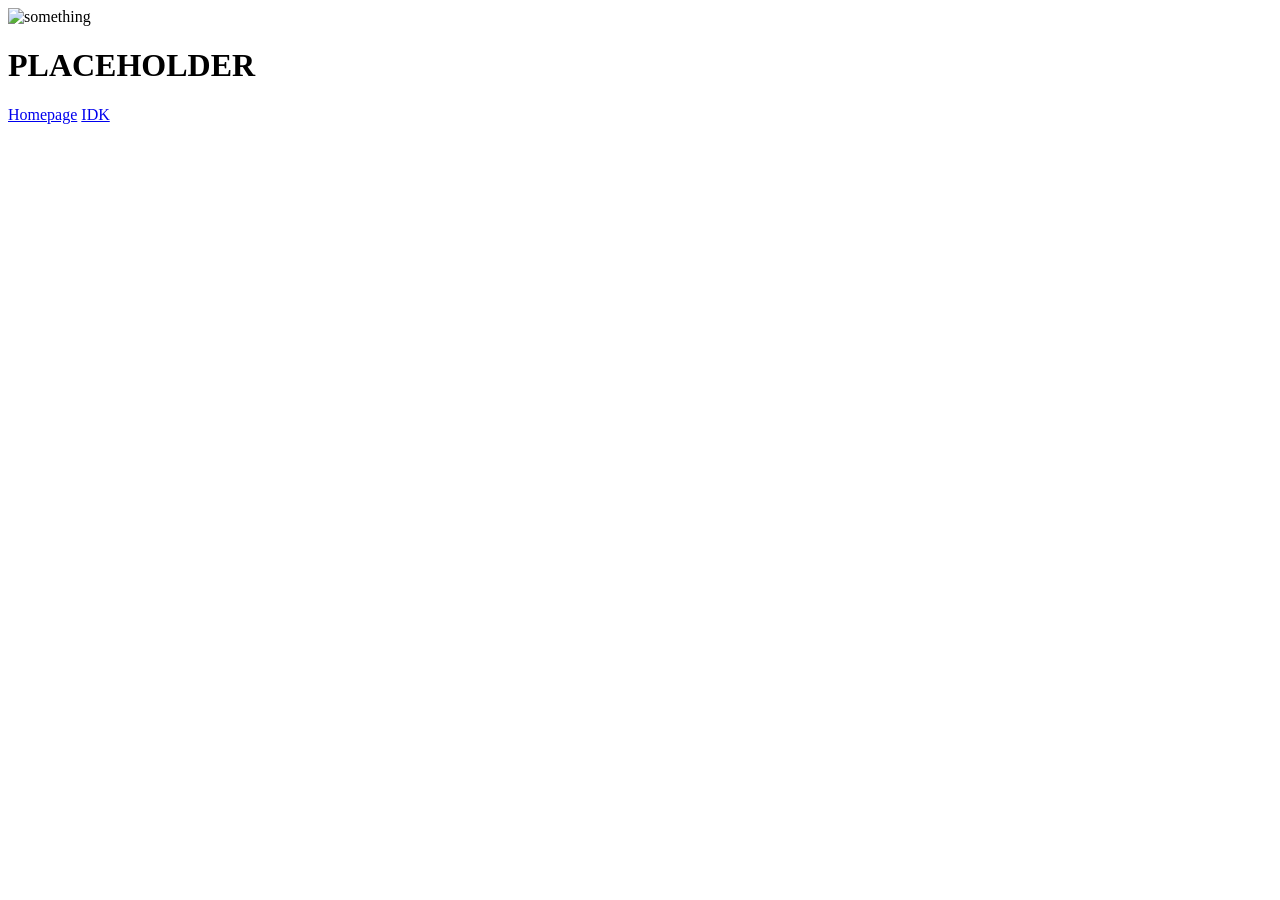
==== about.html @ beac8714 "codes" ====
<!DOCTYPE html>
<html lang="en">
<head>
    <meta charset="UTF-8">
    <meta name="viewport" content="width=device-width, initial-scale=1.0">
    <title>About Send Tributes</title>
</head>
<body>
    <main>

        <header>
            <img src="./" alt="something">
            <h1>PLACEHOLDER</h1>
            <a href="./index.html">Homepage</a>
            <a href="./IDk-Page.html">IDK</a>
        </header>

        <aside>


        </aside>

        <aside>


        </aside>

        <footer>

        </footer>
    </main>
</body>
</html>
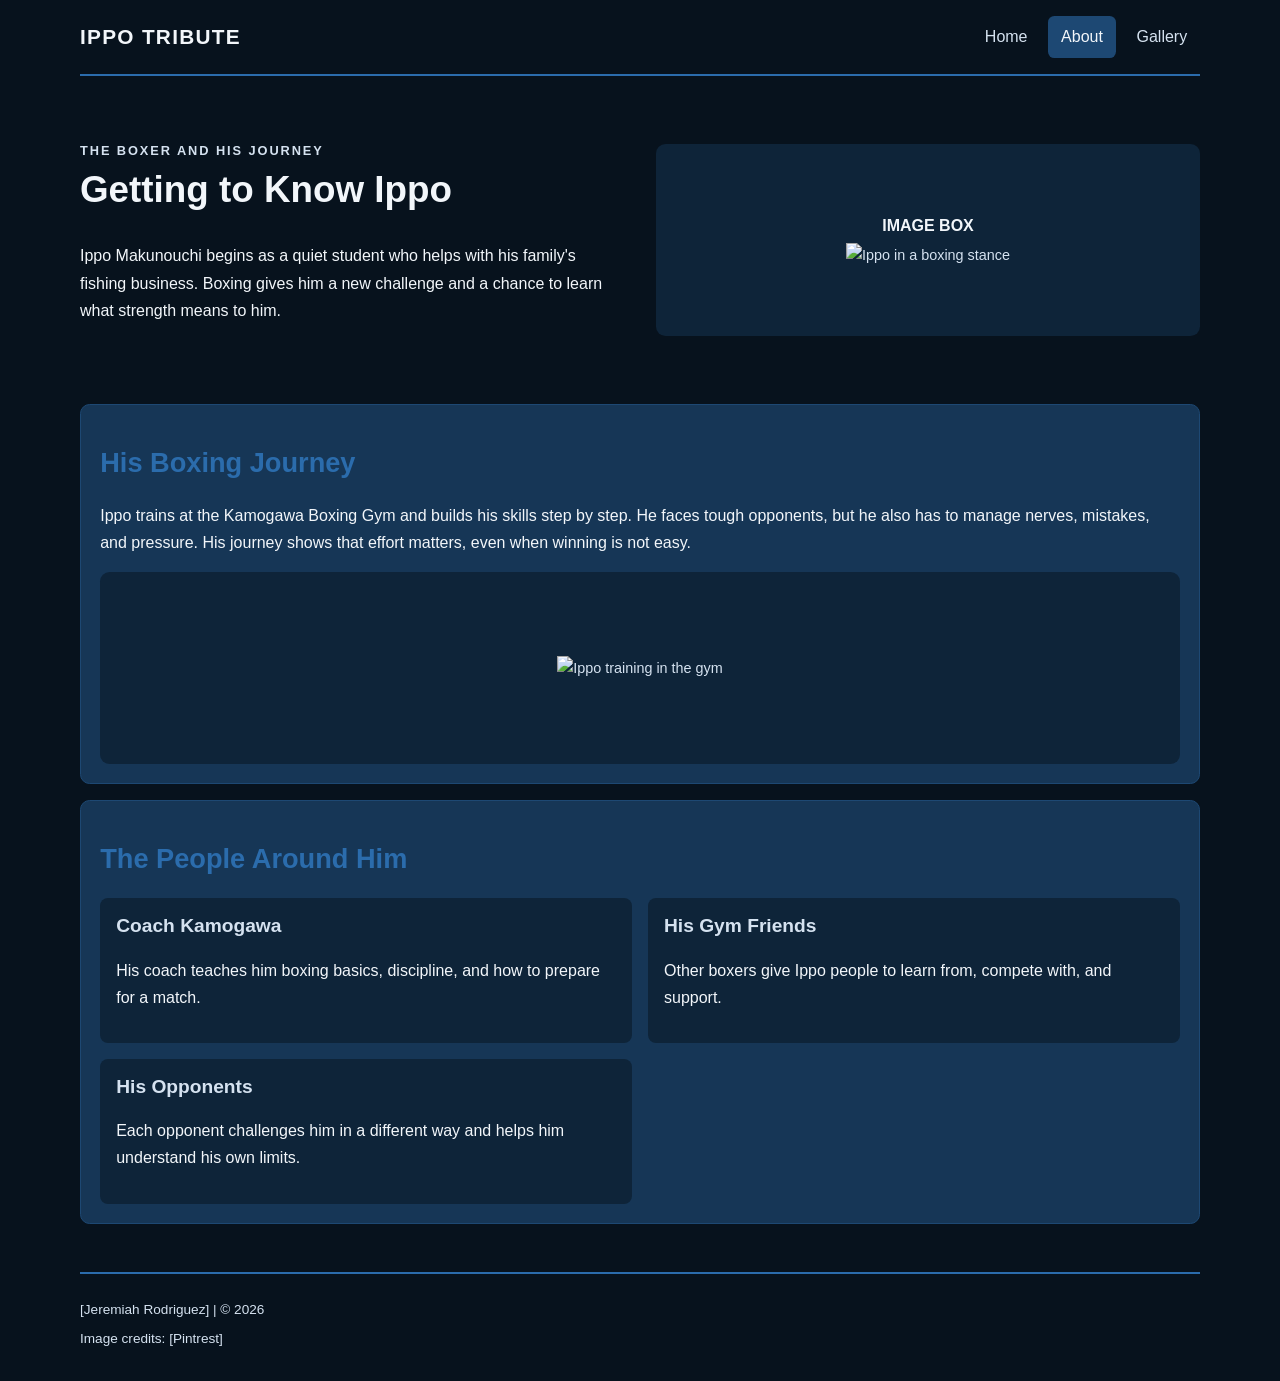
==== commit 1c7782f4: "coding good rock tuff" ====
--- a/about.html
+++ b/about.html
@@ -1,33 +1,73 @@
+<!-- ABOUT HTML -->
 <!DOCTYPE html>
 <html lang="en">
 <head>
     <meta charset="UTF-8">
     <meta name="viewport" content="width=device-width, initial-scale=1.0">
-    <title>About Send Tributes</title>
+    <meta name="description" content="Learn about Ippo Makunouchi, his boxing journey, and the people around him.">
+    <title>Ippo Tribute | About</title>
+    <link rel="stylesheet" href="./about.css">
 </head>
 <body>
-    <main>
-
-        <header>
-            <img src="./" alt="something">
-            <h1>PLACEHOLDER</h1>
-            <a href="./index.html">Homepage</a>
-            <a href="./IDk-Page.html">IDK</a>
+    <div class="page">
+        <header class="site-header">
+            <a class="site-logo" href="./index.html">IPPO TRIBUTE</a>
+            <nav class="site-nav" aria-label="Main navigation">
+                <a class="nav-link" href="./index.html">Home</a>
+                <a class="nav-link nav-link-current" href="./about.html" aria-current="page">About</a>
+                <a class="nav-link" href="./gallery.html">Gallery</a>
+            </nav>
         </header>
 
-        <aside>
+        <main class="site-main">
+            <section class="hero">
+                <div class="hero-text">
+                    <p class="eyebrow">THE BOXER AND HIS JOURNEY</p>
+                    <h1>Getting to Know Ippo</h1>
+                    <p>Ippo Makunouchi begins as a quiet student who helps with his family's fishing business. 
+                        Boxing gives him a new challenge and a chance to learn what strength means to him.</p>
+                </div>
+                <div class="picture hero-image">
+                    <p>IMAGE BOX</p>
+                    <span>
+                        <img src="./images/stance (1).avif" alt="Ippo in a boxing stance" />
+                    </span>
+                </div>
+            </section>
 
+            <section class="content-section">
+                <h2>His Boxing Journey</h2>
+                <p>Ippo trains at the Kamogawa Boxing Gym and builds his skills step by step. 
+                    He faces tough opponents, but he also has to manage nerves, mistakes, and pressure. 
+                    His journey shows that effort matters, even when winning is not easy.</p>
+                <div class="picture content-image">
+                    <span><img src="./images/yeah.jpeg" alt="Ippo training in the gym" /></span>
+                </div>
+            </section>
 
-        </aside>
+            <section class="content-section">
+                <h2>The People Around Him</h2>
+                <div class="card-grid">
+                    <article class="info-card">
+                        <h3>Coach Kamogawa</h3>
+                        <p>His coach teaches him boxing basics, discipline, and how to prepare for a match.</p>
+                    </article>
+                    <article class="info-card">
+                        <h3>His Gym Friends</h3>
+                        <p>Other boxers give Ippo people to learn from, compete with, and support.</p>
+                    </article>
+                    <article class="info-card">
+                        <h3>His Opponents</h3>
+                        <p>Each opponent challenges him in a different way and helps him understand his own limits.</p>
+                    </article>
+                </div>
+            </section>
+        </main>
 
-        <aside>
-
-
-        </aside>
-
-        <footer>
-
+        <footer class="site-footer">
+            <p>[Jeremiah Rodriguez] | © 2026</p>
+            <p>Image credits: [Pintrest]</p>
         </footer>
-    </main>
+    </div>
 </body>
-</html>+</html>
--- a/about.css
+++ b/about.css
@@ -0,0 +1,258 @@
+:root {
+    --primary-color: #2B6CAC;
+    --secondary-color: #245A8F;
+    --contrast-color: #1D4873;
+    --triadic-color: #163656;
+    --extra-color: #0E2439;
+    --pick-color: #07121D;
+
+    --text-color: #F2F6FA;
+    --muted-color: #D5E2F0;
+    --page-width: 70rem;
+    --small-gap: 1rem;
+    --large-gap: 2rem;
+}
+
+* {
+    box-sizing: border-box;
+}
+
+body {
+    margin: 0;
+    background-color: var(--pick-color);
+    color: var(--text-color);
+    font-family: Arial, sans-serif;
+    font-size: 1rem;
+    line-height: 1.7;
+}
+
+img {
+    display: block;
+    max-width: 100%;
+}
+
+h1, h2, h3 {
+    line-height: 1.2;
+}
+
+h1 {
+    margin-top: 0.4rem;
+    font-size: 2.3rem;
+}
+
+h2 {
+    color: var(--primary-color);
+    font-size: 1.7rem;
+}
+
+h3 {
+    font-size: 1.2rem;
+}
+
+p {
+    margin-top: 0;
+}
+
+a {
+    color: var(--muted-color);
+}
+
+
+.page {
+    display: grid;
+    grid-template-areas:
+        "header"
+        "main"
+        "footer";
+    gap: var(--small-gap);
+    width: min(100% - 2rem, var(--page-width));
+    margin: 0 auto;
+}
+
+
+
+.site-header {
+    grid-area: header;
+    display: flex;
+    flex-direction: column;
+    gap: var(--small-gap);
+    padding: 1rem 0;
+    border-bottom: 2px solid var(--primary-color);
+}
+
+.site-logo {
+    color: var(--text-color);
+    font-size: 1.3rem;
+    font-weight: bold;
+    letter-spacing: 0.08rem;
+    text-decoration: none;
+}
+
+.site-nav {
+    display: flex;
+    flex-wrap: wrap;
+    gap: 0.5rem;
+}
+
+.nav-link {
+    display: inline-block;
+    padding: 0.45rem 0.8rem;
+    border-radius: 0.4rem;
+    text-decoration: none;
+    transition: 0.2s;
+}
+
+.nav-link-current {
+    background-color: var(--contrast-color);
+    color: var(--text-color);
+}
+
+
+
+.nav-link:hover,
+.button-link:hover,
+.site-logo:hover {
+    color: var(--text-color);
+    background-color: var(--contrast-color);
+    transition: translateY(-2px);
+}
+
+.nav-link:focus-visible,
+.button-link:focus-visible,
+.site-logo:focus-visible {
+    outline: 3px solid var(--muted-color);
+    outline-offset: 3px;
+}
+
+
+
+.site-main {
+    grid-area: main;
+}
+
+.hero {
+    display: grid;
+    gap: var(--large-gap);
+    align-items: center;
+    padding: 1.5rem 0;
+}
+
+.hero-text {
+    max-width: 42rem;
+}
+
+.eyebrow {
+    margin-bottom: 0.4rem;
+    color: var(--muted-color);
+    font-size: 0.8rem;
+    font-weight: bold;
+    letter-spacing: 0.12rem;
+}
+
+.button-link {
+    display: inline-block;
+    margin-top: 0.5rem;
+    padding: 0.65rem 1rem;
+    background-color: var(--primary-color);
+    color: var(--text-color);
+    border-radius: 0.4rem;
+    text-decoration: none;
+    transition: 0.2s;
+}
+
+.button-link:hover {
+    background-color: var(--secondary-color);
+}
+
+
+
+.picture {
+    display: flex;
+    flex-direction: column;
+    justify-content: center;
+    align-items: center;
+    min-height: 12rem;
+    padding: 1rem;
+    border: 2px  var(--primary-color);
+    border-radius: 0.6rem;
+    background-color: var(--extra-color);
+    color: var(--muted-color);
+    text-align: center;
+}
+
+.picture p {
+    margin-bottom: 0.25rem;
+    color: var(--text-color);
+    font-weight: bold;
+}
+
+.picture span {
+    font-size: 0.9rem;
+}
+
+
+
+.content-section {
+    margin: 1rem 0;
+    padding: 1.2rem;
+    border: 1px solid var(--contrast-color);
+    border-radius: 0.6rem;
+    background-color: var(--triadic-color);
+}
+
+.small-card,
+.info-card {
+    padding: 1rem;
+    border-radius: 0.5rem;
+    background-color: var(--extra-color);
+}
+
+.small-card {
+    margin-top: 1rem;
+    border-left: 4px solid var(--primary-color);
+}
+
+.card-grid {
+    display: grid;
+    grid-template-columns: 1fr;
+    gap: var(--small-gap);
+}
+
+.info-card h3 {
+    margin-top: 0;
+    color: var(--muted-color);
+}
+
+/* FOOTER */
+
+.site-footer {
+    grid-area: footer;
+    margin-top: 1rem;
+    padding: 1.5rem 0;
+    border-top: 2px solid var(--primary-color);
+    color: var(--muted-color);
+    font-size: 0.85rem;
+}
+
+.site-footer p {
+    margin-bottom: 0.4rem;
+}
+
+
+
+@media (min-width: 1024px) {
+    .site-header {
+        flex-direction: row;
+        justify-content: space-between;
+        align-items: center;
+    }
+
+    .hero {
+        grid-template-columns: 1fr 1fr;
+        padding: 3rem 0;
+    }
+
+    .card-grid {
+        grid-template-columns: repeat(2, 1fr);
+    }
+}
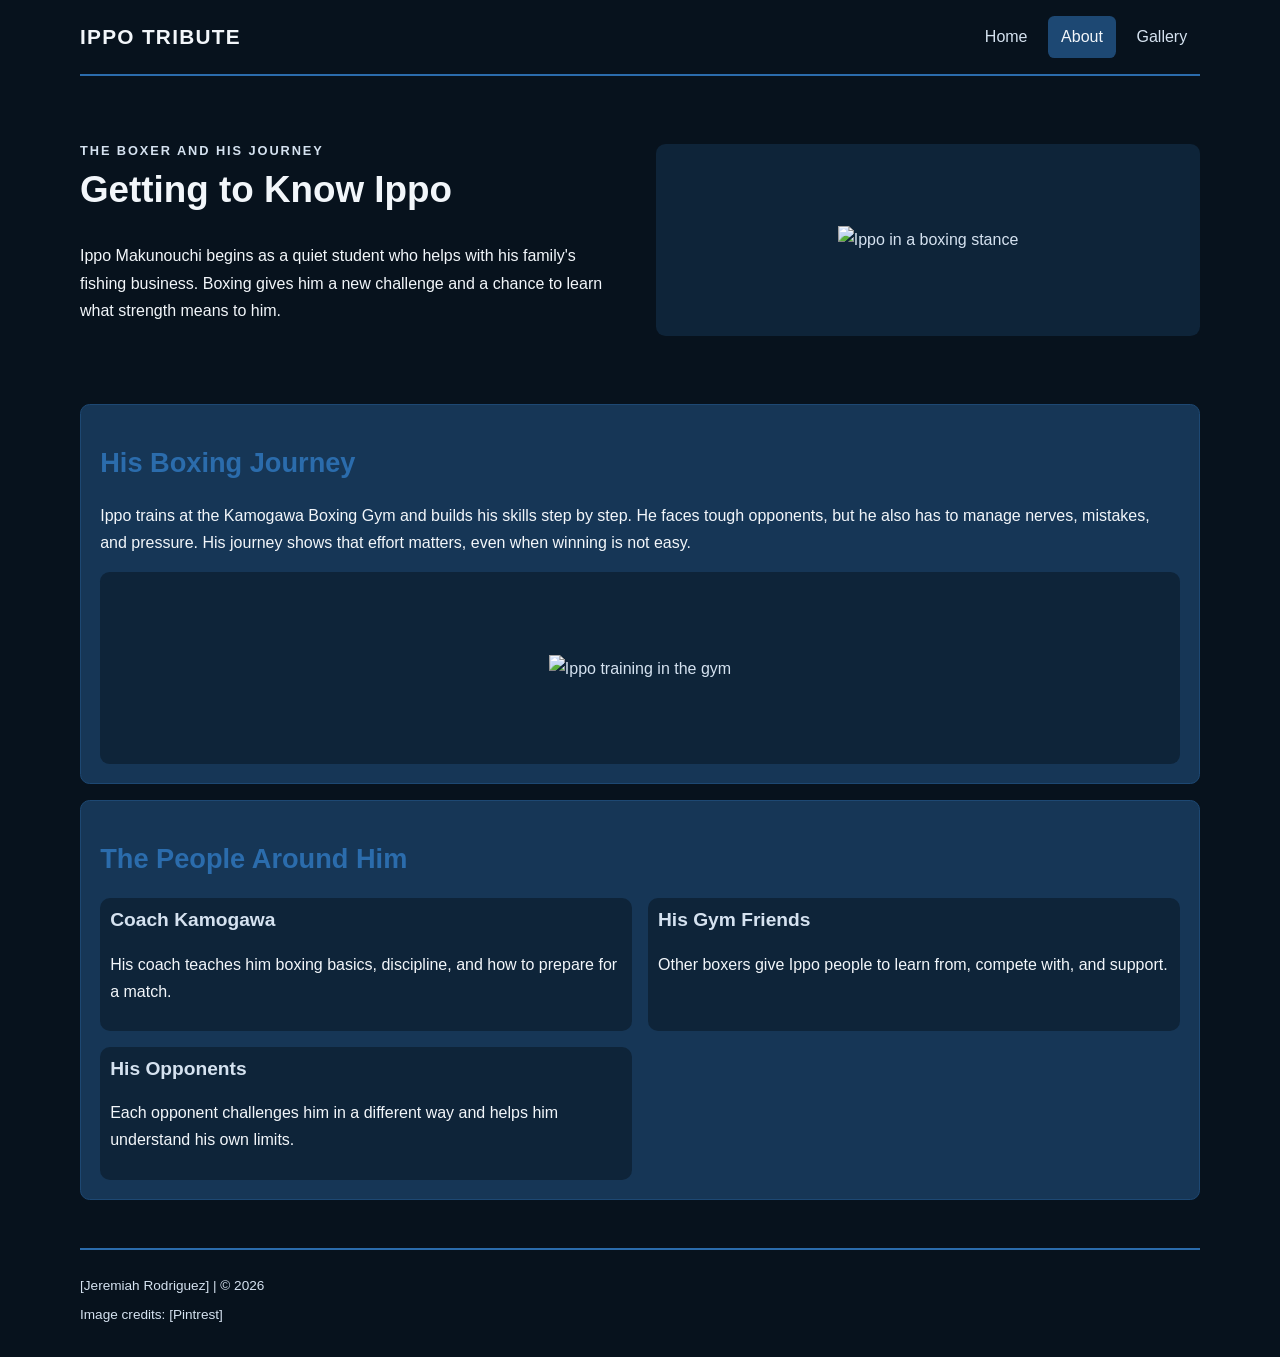
==== commit 1cc38d9c: "tuff" ====
--- a/about.html
+++ b/about.html
@@ -28,7 +28,6 @@
                         Boxing gives him a new challenge and a chance to learn what strength means to him.</p>
                 </div>
                 <div class="picture hero-image">
-                    <p>IMAGE BOX</p>
                     <span>
                         <img src="./images/stance (1).avif" alt="Ippo in a boxing stance" />
                     </span>
--- a/about.css
+++ b/about.css
@@ -180,15 +180,6 @@
     text-align: center;
 }
 
-.picture p {
-    margin-bottom: 0.25rem;
-    color: var(--text-color);
-    font-weight: bold;
-}
-
-.picture span {
-    font-size: 0.9rem;
-}
 
 
 
@@ -202,13 +193,13 @@
 
 .small-card,
 .info-card {
-    padding: 1rem;
-    border-radius: 0.5rem;
+    padding: 10px;
+    border-radius: 10PX;
     background-color: var(--extra-color);
 }
 
 .small-card {
-    margin-top: 1rem;
+    margin-top: 10px;
     border-left: 4px solid var(--primary-color);
 }
 
